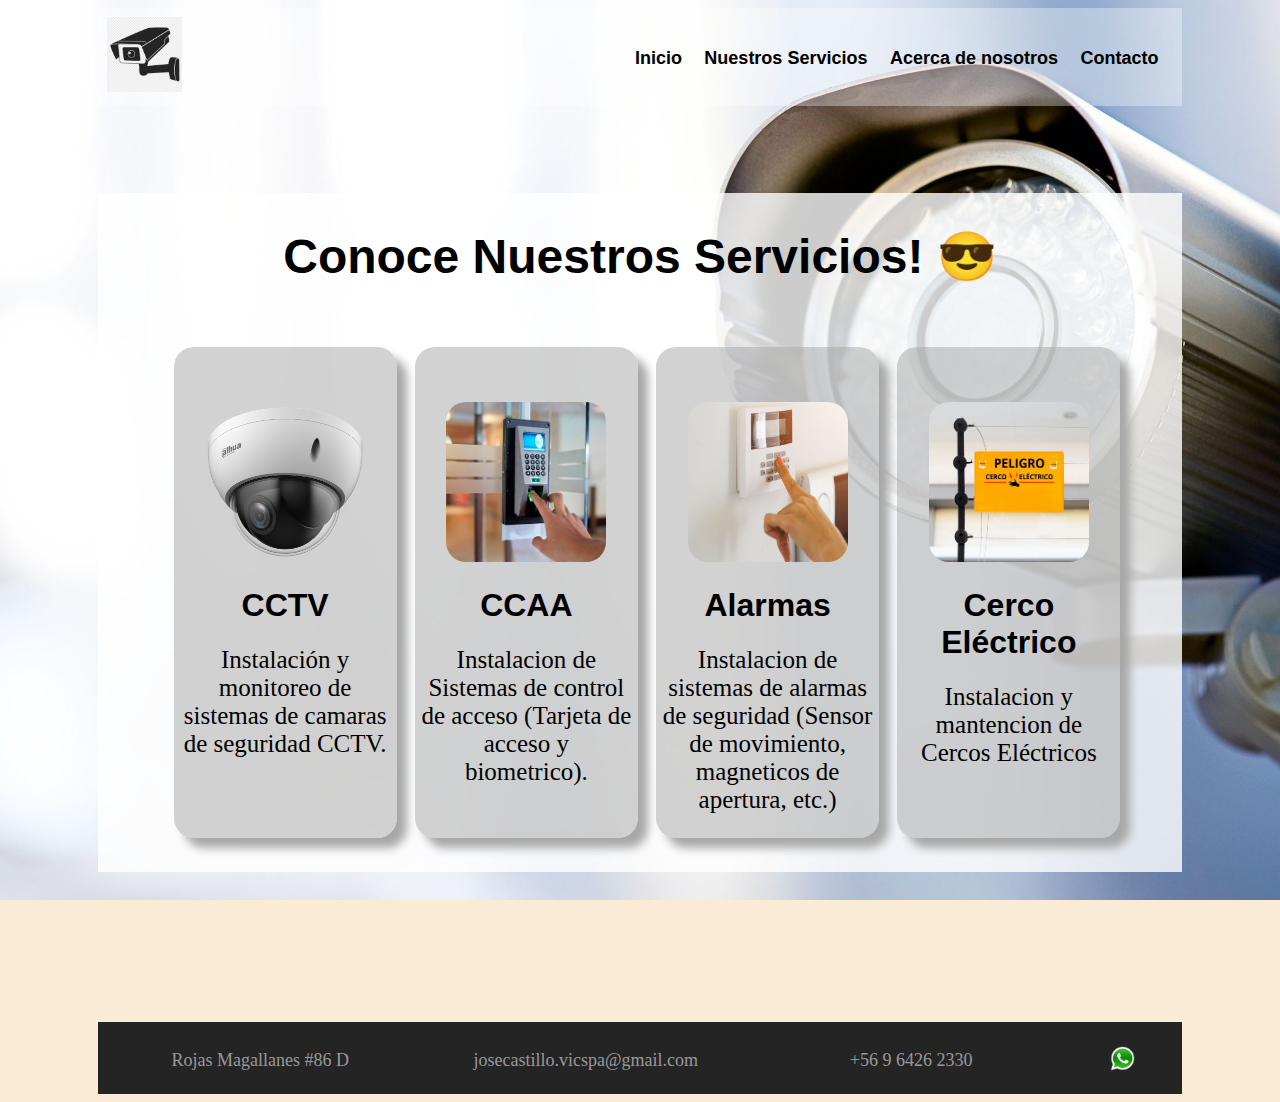
==== Vic ing y seguridad/nuestros_servicios.html @ 50d56663 "Add files via upload" ====
<!DOCTYPE html>
<html lang="es">
<head>
    <meta charset="UTF-8">
    <meta name="viewport" content="width=device-width, initial-scale=1.0">
    <title>Vic ing y seguridad</title>
    <link rel="stylesheet" href="style.css">


</head>
<body>

    <header>
        <a href="index.html" class="brand">
            <img src="img/camara.png" alt="">
        </a>
        
        
        <nav>
            <ul>
                <li>
                    <a href="index.html">Inicio</a>
                </li>
                <li>
                    <a href="nuestros_servicios.html">Nuestros Servicios</a>
                </li>
                <li>
                    <a href="acerca.html">Acerca de nosotros</a>
                </li>
                <li>
                    <a href="contacto.html">Contacto</a>
                </li>
            </ul>
        </nav>
    </header>


    <div id="page-container">
        <div id="content-wrap">

            <div class="titulo-servicios">
                <h1>Conoce Nuestros Servicios! 😎</h1>
            </div>

            <div class="content-grid">
                <div>
                    <img class="logo-servicio" src="img/camara-seguridad.webp" alt="">
                    <h1 class="center">CCTV</h1>
                    <p>Instalación y monitoreo de sistemas de camaras de seguridad CCTV.</p>
                </div>
                <div>
                    <img class="logo-servicio" src="img/CCAA.jpg" alt="">
                    <h1>CCAA</h1>
                    <p>Instalacion de Sistemas de control de acceso (Tarjeta de acceso y biometrico).</p>
                </div>
                <div>
                    <img class="logo-servicio" src="img/Alarma.jpg" alt="">
                    <h1>Alarmas</h1>
                    <p>Instalacion de sistemas de alarmas de seguridad (Sensor de movimiento, magneticos de apertura, etc.)</p>
                </div>
                <div>
                    <img class="logo-servicio" src="img/cerco.jpg" alt="">
                    <h1>Cerco Eléctrico</h1>
                    <p>Instalacion y mantencion de Cercos Eléctricos</p>
                </div>
            </div>
        </div> 


        <footer id="footer">
            <div  class="grid">
                <div class="block">
                    <a href="https://maps.app.goo.gl/mmEy6aUkjWJ6B4Th7">Rojas Magallanes #86 D</a> 
                </div>
                <div class="block">
                    <a href="mailto:josecastillo.vicspa@gmail.com">josecastillo.vicspa@gmail.com</a>
                </div>
                <div class="block">
                    <a href="tel:+56964262330">+56 9 6426 2330</a>
                </div>
                <div class="block">
                    <a href="http://wa.me/56964262330" ><img class="logo-wsp" src="img/wsp.png" alt="wsp"></a>
                </div>
            </div>
        </footer>
    </div>    
</body>
</html>
---- Vic ing y seguridad/style.css ----
body{
    background-color: antiquewhite;
    background-image: url('img/cam2.jpg');
    background-repeat: no-repeat;
    background-attachment: fixed;
    background-size: cover;
    padding-left: 7%;
    padding-right: 7%;;

}

header{
    display: flex;
    background-color:rgba(255, 255, 255, 0.349);
    padding: 5px;
    justify-content: space-between;
    align-content: center;
}
nav {
    padding: 5px;
    display: flex;
    font-weight: 600;
    font-family: sans-serif;
}

ul {
    list-style: none;
    margin: 0;
}

li {
    margin-right: 10px;
    padding-top: 30px;
    display: inline-block;

}

a {
    color: black;
    text-decoration: none;
    padding: 4px;
    font-size: 18px;
    transition: .5s;
}

nav a:hover {
    background-color: rgb(47, 79, 79);;
    color:white;
    border-radius: 40px;
    
}
.brand img {
    width: 75px;
    height: 75px
}

.center{
    text-align: center;
    
}
.title{
    font-weight: 700;
    font-size: 35px;
    height: 35vh;
    margin-top: 180px;
    font-family: Helvetica, sans-serif;
    line-height: 1;
    color: black;
    display: flex;
    justify-content: center;
    align-items: center;
    text-align: center;
}
.btn-primary {
    padding: 10px 20px;
    background-color: #4CAF50;
    color: white;
    border: none;
    margin: 20px;
    border-radius: 5px;
}
.btn-secundary {
    padding: 10px 20px;
    background-color: #c22e2e;
    color: white;
    border: none;
    margin: 20px;
    border-radius: 5px;
    
}

.btn{
    text-align: center;
    padding: 20px;
    cursor: pointer;
    font-family: sans-serif;
}

.btn-primary:hover{
    background-color: #1d8f21;
}
.btn-secundary:hover{
    background-color: #861818
}

#page-container {
    position: relative;
    min-height: 70vh;
}
  
#content-wrap {
    margin-top: 8%;
    padding-bottom: 2.5rem;   /* altura de pie de página */
    background: rgb(255, 255, 255, .8) 
}
  
#footer {
    /* background-color: rgb(36, 36, 36);
    position: absolute;
    bottom: 0;
    width: 100%;
    height: 4.5rem;   
    padding: 1;         altura de pie de página */

    margin-top:150px;
    width:100%;
    height:4.5rem;
    background-color: rgb(36, 36, 36);
}

.grid{
    display: grid;
    grid-template-columns: 30% 30% 30% 9%;
    text-align: center;
    align-items: center;
    color: rgba(255, 255, 255, 0.541);

}

.grid div{
    padding:  1.5em;
}

.grid a{
    color: rgba(255, 255, 255, 0.541);
    transition: 0.5s;
}
.grid a:hover{
    color: #b92c2c;
}

.logo-wsp{
    width: 25px;
    height: 25px;
    text-align: center;
    transition: .5s;
}

.logo-wsp:hover{
    width: 30px;
    height: 30px;
}

.content-grid{
    display: grid;
    grid-template-columns: repeat(4, 25%);
    text-align: center;
    padding-top: 30px;
    margin-top: 10px;
    margin-bottom: 150px;
    padding-bottom: 20px;
    padding-left: 7%;
    padding-right: 7%;
    gap: 18px;
    height: 35vh;
    margin-right: 40px;
}


.content-grid div{
    background-color: rgb(165, 165, 165, .5);
    border-radius: 20px;
    transition: .5s;
    padding-top: 50px;
    padding-bottom: 20px;
    margin-bottom: 30px;
    box-shadow: 10px 10px 10px rgb(167, 167, 167);
}

.content-grid div:hover{
    /* background-color: rgb(128, 128, 128, .8); */
    /* box-shadow: 4px 4px 4px rgb(167, 167, 167); */
    box-shadow: 4px 4px 4px rgb(20, 20, 20);
    background-color: rgb(47, 79, 79);
    /* outline: none; */
    color: white;
}
.content-grid p{ 
    font-size: 25px;
    margin: 2%;
}


.logo-servicio{
    margin-top: 5px;
    width: 160px;
    height: 160px;
    border-radius: 20px;
}

.block{
    display: inline-block;
}

h1{
    font-family: sans-serif;
}

.titulo-servicios h1{
    display: flex;
    align-items: center;
    justify-content: center;
    font-size: 300%;
}
.titulo-servicios h1{
    padding-top: 35px;
}
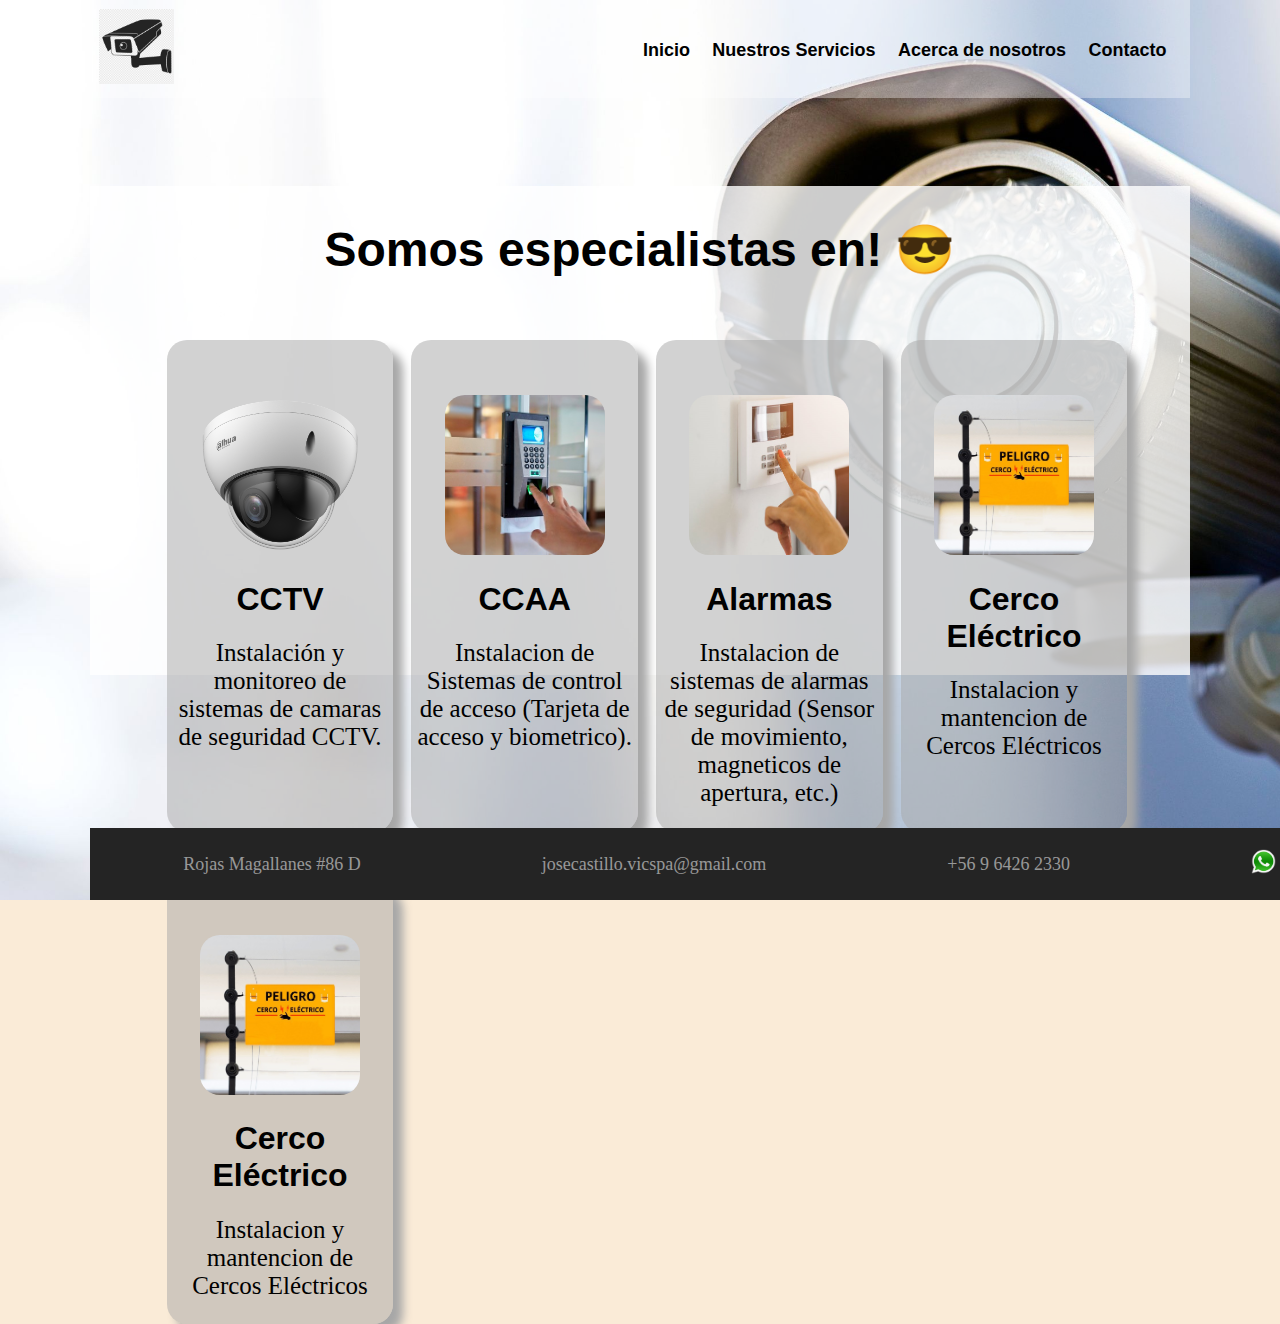
==== commit 031b5f0f: "Refactor CSS styles and update HTML structure" ====
--- a/Vic ing y seguridad/nuestros_servicios.html
+++ b/Vic ing y seguridad/nuestros_servicios.html
@@ -39,7 +39,7 @@
         <div id="content-wrap">
 
             <div class="titulo-servicios">
-                <h1>Conoce Nuestros Servicios! 😎</h1>
+                <h1>Somos especialistas en! 😎</h1>
             </div>
 
             <div class="content-grid">
@@ -57,6 +57,11 @@
                     <img class="logo-servicio" src="img/Alarma.jpg" alt="">
                     <h1>Alarmas</h1>
                     <p>Instalacion de sistemas de alarmas de seguridad (Sensor de movimiento, magneticos de apertura, etc.)</p>
+                </div>
+                <div>
+                    <img class="logo-servicio" src="img/cerco.jpg" alt="">
+                    <h1>Cerco Eléctrico</h1>
+                    <p>Instalacion y mantencion de Cercos Eléctricos</p>
                 </div>
                 <div>
                     <img class="logo-servicio" src="img/cerco.jpg" alt="">
--- a/Vic ing y seguridad/style.css
+++ b/Vic ing y seguridad/style.css
@@ -4,9 +4,9 @@
     background-repeat: no-repeat;
     background-attachment: fixed;
     background-size: cover;
-    padding-left: 7%;
-    padding-right: 7%;;
-
+    margin: 0;
+    margin-left: 7%;
+    margin-right: 7%;;
 }
 
 header{
@@ -48,6 +48,10 @@
     color:white;
     border-radius: 40px;
     
+}
+
+nav a:active{
+    color:black;
 }
 .brand img {
     width: 75px;
@@ -66,9 +70,9 @@
     font-family: Helvetica, sans-serif;
     line-height: 1;
     color: black;
-    display: flex;
+    display: flex-box;
     justify-content: center;
-    align-items: center;
+    align-content: center;
     text-align: center;
 }
 .btn-primary {
@@ -104,13 +108,16 @@
 }
 
 #page-container {
-    position: relative;
+    /* position: relative; */
     min-height: 70vh;
+    /* min-height: 100%; */
+    height: 100%;
+    width: 100%;
 }
   
 #content-wrap {
     margin-top: 8%;
-    padding-bottom: 2.5rem;   /* altura de pie de página */
+    /* padding-bottom: 2.5rem;   altura de pie de página */
     background: rgb(255, 255, 255, .8) 
 }
   
@@ -121,24 +128,30 @@
     width: 100%;
     height: 4.5rem;   
     padding: 1;         altura de pie de página */
-
-    margin-top:150px;
+    position: fixed;
+    bottom: 0;
+    /* margin-top:150px; */
     width:100%;
     height:4.5rem;
     background-color: rgb(36, 36, 36);
+    align-items: center;
+    /* display: inline; */
+    justify-content: space-between;
+
 }
 
 .grid{
-    display: grid;
-    grid-template-columns: 30% 30% 30% 9%;
+    display: flex;
     text-align: center;
     align-items: center;
+    justify-content: space-between;
     color: rgba(255, 255, 255, 0.541);
-
+    padding-inline: 7%;
+    height: 100%;
 }
 
 .grid div{
-    padding:  1.5em;
+   
 }
 
 .grid a{
@@ -157,8 +170,7 @@
 }
 
 .logo-wsp:hover{
-    width: 30px;
-    height: 30px;
+    scale: 1.2;
 }
 
 .content-grid{
@@ -208,9 +220,9 @@
     border-radius: 20px;
 }
 
-.block{
+/* .block{
     display: inline-block;
-}
+} */
 
 h1{
     font-family: sans-serif;
